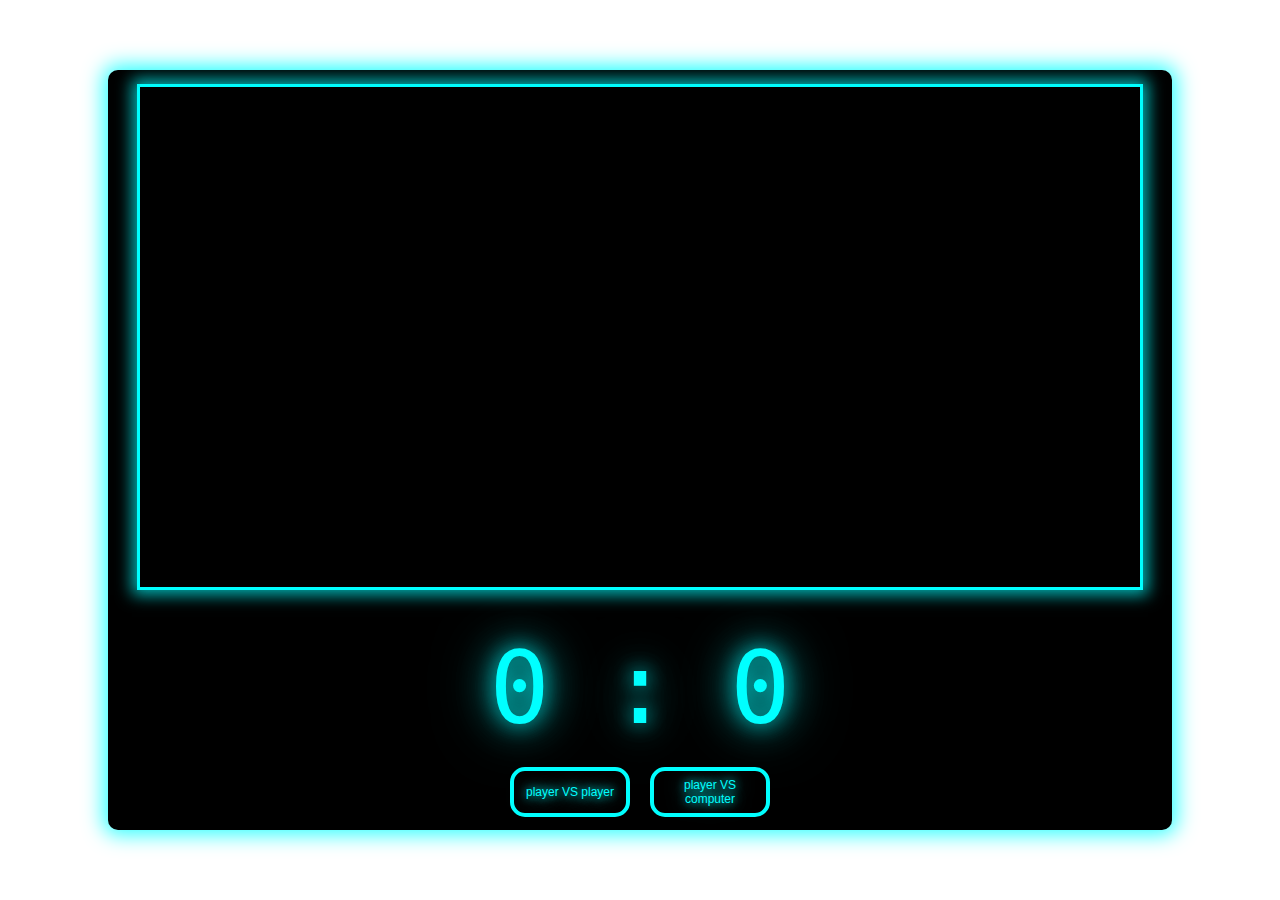
==== index.html @ ef3839ee "Merge pull request #11 from Davaadalai7/main" ====
<!DOCTYPE html>
<html lang="en">
  <head>
    <meta charset="UTF-8" />
    <meta http-equiv="X-UA-Compatible" content="IE=edge" />
    <meta name="viewport" content="width=device-width, initial-scale=1.0" />
    <title>Document</title>
    <link rel="stylesheet" href="index.css">
</head>
<body>
    <div id="gameContainer">
      <canvas id="gameBoard" width="1000" height="500"></canvas>
      <div id="scoreText">0 : 0</div>
    
    </div>
      
    <script src="index.js"></script>
  </body>
  <audio id="bounceSound" src="./hit.mp3" preload="auto"></audio>
  <audio id="scoreSound" src="./score.mp3" preload="auto"></audio>

</html>
---- index.css ----
/* Game container */
#gameContainer {
  position: absolute;
  top: 50%;
  left: 50%;
  transform: translate(-50%, -50%);
  width: 80%;
  height: 80%;
  display: flex;
  flex-direction: column;
  justify-content: center;
  align-items: center;
  text-align: center;
  background-color: black;
  box-shadow: 0 0 20px 5px rgba(0, 255, 255, 0.8);
  border-radius: 10px;
  padding: 20px;
}

/* Game board (Canvas) */
#gameBoard {
  border: 3px solid #00ffff;
  box-shadow: 0 0 15px 5px rgba(0, 255, 255, 0.7);
  background-color: black;
  margin-bottom: 20px;
}

/* Score text */
#scoreText {
  font-family: "Consolas", monospace;
  font-size: 100px;
  color: #00ffff;
  text-shadow: 0 0 20px rgba(0, 255, 255, 0.8), 0 0 40px rgba(0, 255, 255, 0.6),
    0 0 60px rgba(0, 255, 255, 0.5);
  margin: 20px 0;
}

/* Reset button */
#resetBtn {
  font-size: 22px;
  width: 120px;
  height: 50px;
  border: 4px solid #00ffff;
  border-radius: 15px;
  background-color: black;
  color: #00ffff;
  cursor: pointer;
  text-shadow: 0 0 10px #00ffff, 0 0 20px #00ffff;
  transition: all 0.3s ease-in-out;
  outline: none;
}

/* Hover effect for reset button */
#resetBtn:hover {
  box-shadow: 0 0 20px #00ffff, 0 0 30px #00ffff;
  transform: scale(1.1);
}

/* Paddle styles */
paddle {
  fill: #00ffff;
  stroke: #00ffff;
  box-shadow: 0 0 15px 5px rgba(0, 255, 255, 0.7);
}

/* Ball */
#ball {
  fill: #00ffff;
  stroke: #000000;
  box-shadow: 0 0 15px #00ffff;
}
/* button bot and player vs player */

#botAndPlayer{
    font-size: 12px;
    width: 120px;
    height: 50px;
    border: 4px solid #00FFFF; /* Neon blue border */
    border-radius: 15px;
    background-color: black;
    color: #00FFFF; /* Neon blue text */
    cursor: pointer;
    text-shadow: 0 0 10px #00FFFF, 0 0 20px #00FFFF; /* Glowing text */
    transition: all 0.3s ease-in-out;
    outline: none; /* Remove default button outline */
}
#hid{
    visibility: hidden;
    display: none;
}
#botAndPlayer:hover {
    box-shadow: 0 0 20px #00FFFF, 0 0 30px #00FFFF; /* Stronger glow on hover */
    transform: scale(1.1); /* Slightly enlarge the button on hover */
}
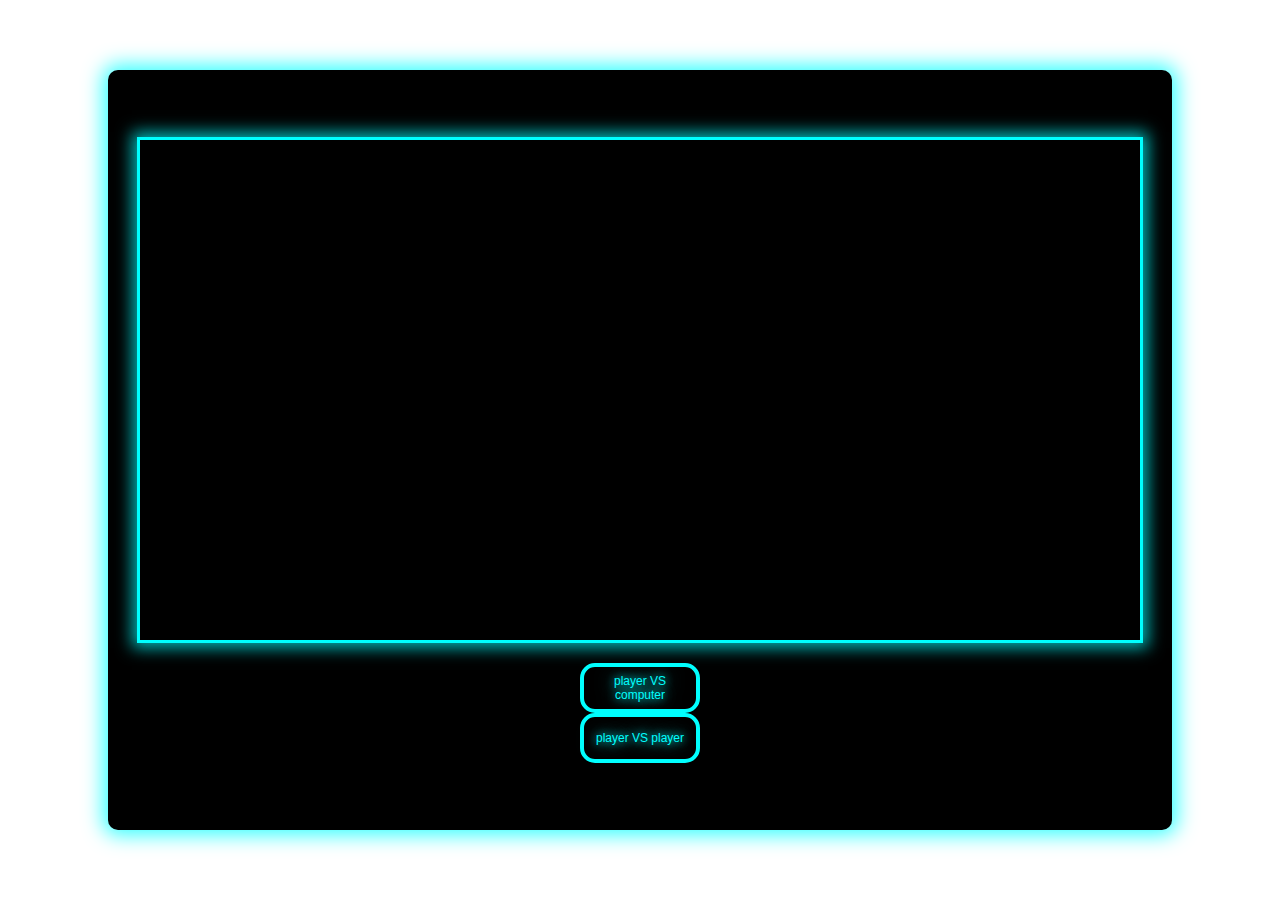
==== commit cd8656d7: "html zassan" ====
--- a/index.html
+++ b/index.html
@@ -1,23 +1,15 @@
+
 <!DOCTYPE html>
 <html lang="en">
-  <head>
-    <meta charset="UTF-8" />
-    <meta http-equiv="X-UA-Compatible" content="IE=edge" />
-    <meta name="viewport" content="width=device-width, initial-scale=1.0" />
+<head>
+    <meta charset="UTF-8">
+    <meta http-equiv="X-UA-Compatible" content="IE=edge">
+    <meta name="viewport" content="width=device-width, initial-scale=1.0">
     <title>Document</title>
     <link rel="stylesheet" href="index.css">
 </head>
 <body>
-    <div id="gameContainer">
-      <canvas id="gameBoard" width="1000" height="500"></canvas>
-      <div id="scoreText">0 : 0</div>
-    
-    </div>
-      
+    <div id="gameContainer"></div>
     <script src="index.js"></script>
-  </body>
-  <audio id="bounceSound" src="./hit.mp3" preload="auto"></audio>
-  <audio id="scoreSound" src="./score.mp3" preload="auto"></audio>
-
+</body>
 </html>
- 
--- a/index.css
+++ b/index.css
@@ -1,75 +1,78 @@
 /* Game container */
 #gameContainer {
-  position: absolute;
-  top: 50%;
-  left: 50%;
-  transform: translate(-50%, -50%);
-  width: 80%;
-  height: 80%;
-  display: flex;
-  flex-direction: column;
-  justify-content: center;
-  align-items: center;
-  text-align: center;
-  background-color: black;
-  box-shadow: 0 0 20px 5px rgba(0, 255, 255, 0.8);
-  border-radius: 10px;
-  padding: 20px;
+    position: absolute;
+    top: 50%;
+    left: 50%;
+    transform: translate(-50%, -50%); /* Centers the game container */
+    width: 80%; /* Optional: Adjust width if needed */
+    height: 80%; /* Optional: Adjust height if needed */
+    display: flex;
+    flex-direction: column; /* Stack items vertically (score, canvas, reset) */
+    justify-content: center;
+    align-items: center;
+    text-align: center;
+    background-color: black; /* Dark background */
+    box-shadow: 0 0 20px 5px rgba(0, 255, 255, 0.8); /* Neon blue glow around the container */
+    border-radius: 10px; /* Rounded corners */
+    padding: 20px; /* Padding inside the game container */
 }
 
 /* Game board (Canvas) */
 #gameBoard {
-  border: 3px solid #00ffff;
-  box-shadow: 0 0 15px 5px rgba(0, 255, 255, 0.7);
-  background-color: black;
-  margin-bottom: 20px;
+    border: 3px solid #00FFFF; /* Neon blue border */
+    box-shadow: 0 0 15px 5px rgba(0, 255, 255, 0.7); /* Glowing effect */
+    background-color: black; /* Ensures the board is dark */
+    margin-bottom: 20px; /* Adds space between the canvas and the score text */
 }
 
 /* Score text */
 #scoreText {
-  font-family: "Consolas", monospace;
-  font-size: 100px;
-  color: #00ffff;
-  text-shadow: 0 0 20px rgba(0, 255, 255, 0.8), 0 0 40px rgba(0, 255, 255, 0.6),
-    0 0 60px rgba(0, 255, 255, 0.5);
-  margin: 20px 0;
+    font-family: "Consolas", monospace;
+    font-size: 100px;
+    color: #00FFFF; /* Neon blue text */
+    text-shadow: 
+        0 0 20px rgba(0, 255, 255, 0.8), 
+        0 0 40px rgba(0, 255, 255, 0.6), 
+        0 0 60px rgba(0, 255, 255, 0.5); /* Soft glowing effect */
+    margin: 20px 0; /* Add margin for spacing */
 }
 
 /* Reset button */
 #resetBtn {
-  font-size: 22px;
-  width: 120px;
-  height: 50px;
-  border: 4px solid #00ffff;
-  border-radius: 15px;
-  background-color: black;
-  color: #00ffff;
-  cursor: pointer;
-  text-shadow: 0 0 10px #00ffff, 0 0 20px #00ffff;
-  transition: all 0.3s ease-in-out;
-  outline: none;
+    font-size: 22px;
+    width: 120px;
+    height: 50px;
+    border: 4px solid #00FFFF; /* Neon blue border */
+    border-radius: 15px;
+    background-color: black;
+    color: #00FFFF; /* Neon blue text */
+    cursor: pointer;
+    text-shadow: 0 0 10px #00FFFF, 0 0 20px #00FFFF; /* Glowing text */
+    transition: all 0.3s ease-in-out;
+    outline: none; /* Remove default button outline */
 }
 
 /* Hover effect for reset button */
 #resetBtn:hover {
-  box-shadow: 0 0 20px #00ffff, 0 0 30px #00ffff;
-  transform: scale(1.1);
+    box-shadow: 0 0 20px #00FFFF, 0 0 30px #00FFFF; /* Stronger glow on hover */
+    transform: scale(1.1); /* Slightly enlarge the button on hover */
 }
 
 /* Paddle styles */
 paddle {
-  fill: #00ffff;
-  stroke: #00ffff;
-  box-shadow: 0 0 15px 5px rgba(0, 255, 255, 0.7);
+    fill: #00FFFF;
+    stroke: #00FFFF;
+    box-shadow: 0 0 15px 5px rgba(0, 255, 255, 0.7); /* Glowing neon paddles */
 }
 
 /* Ball */
 #ball {
-  fill: #00ffff;
-  stroke: #000000;
-  box-shadow: 0 0 15px #00ffff;
+    fill: #00FFFF;
+    stroke: #000000;
+    box-shadow: 0 0 15px #00FFFF; /* Ball glow */
 }
 /* button bot and player vs player */
+
 
 #botAndPlayer{
     font-size: 12px;
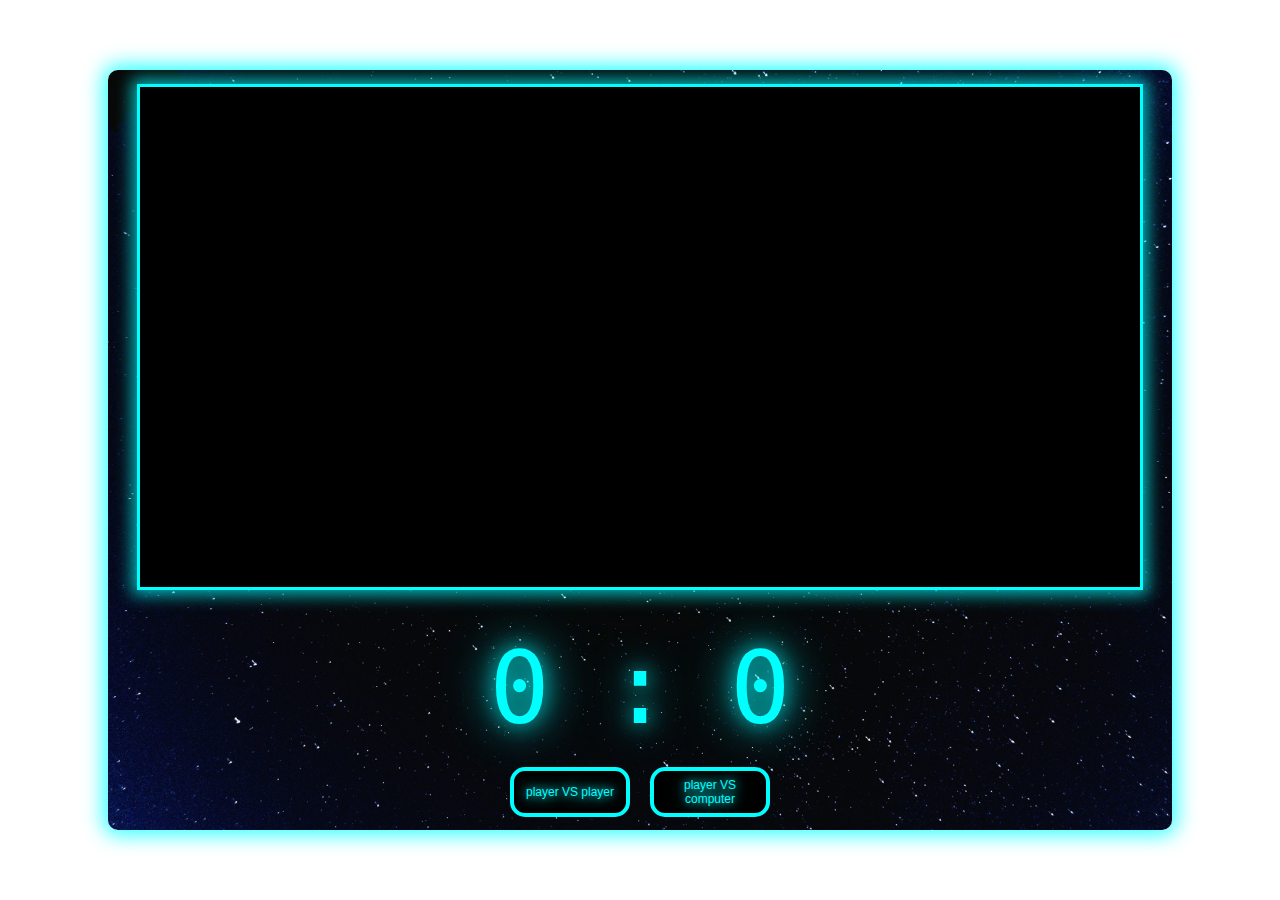
==== commit 6a96e369: "augf" ====
--- a/index.html
+++ b/index.html
@@ -1,15 +1,24 @@
-
 <!DOCTYPE html>
 <html lang="en">
-<head>
-    <meta charset="UTF-8">
-    <meta http-equiv="X-UA-Compatible" content="IE=edge">
-    <meta name="viewport" content="width=device-width, initial-scale=1.0">
+  <head>
+    <meta charset="UTF-8" />
+    <meta http-equiv="X-UA-Compatible" content="IE=edge" />
+    <meta name="viewport" content="width=device-width, initial-scale=1.0" />
     <title>Document</title>
     <link rel="stylesheet" href="index.css">
 </head>
 <body>
-    <div id="gameContainer"></div>
+    <div id="gameContainer">
+      <canvas id="gameBoard" width="1000" height="500"></canvas>
+      <div id="scoreText">0 : 0</div>
+      <audio id="bounceSound" src="./hit.mp3" preload="auto"></audio>
+  <audio id="scoreSound" src="./score.mp3" preload="auto"></audio>
+    </div>
+      
     <script src="index.js"></script>
-</body>
+
+  </body>
+  
+
 </html>
+ 
--- a/index.css
+++ b/index.css
@@ -1,78 +1,76 @@
 /* Game container */
 #gameContainer {
-    position: absolute;
-    top: 50%;
-    left: 50%;
-    transform: translate(-50%, -50%); /* Centers the game container */
-    width: 80%; /* Optional: Adjust width if needed */
-    height: 80%; /* Optional: Adjust height if needed */
-    display: flex;
-    flex-direction: column; /* Stack items vertically (score, canvas, reset) */
-    justify-content: center;
-    align-items: center;
-    text-align: center;
-    background-color: black; /* Dark background */
-    box-shadow: 0 0 20px 5px rgba(0, 255, 255, 0.8); /* Neon blue glow around the container */
-    border-radius: 10px; /* Rounded corners */
-    padding: 20px; /* Padding inside the game container */
+  position: absolute;
+  top: 50%;
+  left: 50%;
+  transform: translate(-50%, -50%);
+  width: 80%;
+  height: 80%;
+  display: flex;
+  flex-direction: column;
+  justify-content: center;
+  align-items: center;
+  text-align: center;
+  background-image: url("background.jpeg");
+    background-size: 100% 100%;
+  box-shadow: 0 0 20px 5px rgba(0, 255, 255, 0.8);
+  border-radius: 10px;
+  padding: 20px;
 }
 
 /* Game board (Canvas) */
 #gameBoard {
-    border: 3px solid #00FFFF; /* Neon blue border */
-    box-shadow: 0 0 15px 5px rgba(0, 255, 255, 0.7); /* Glowing effect */
-    background-color: black; /* Ensures the board is dark */
-    margin-bottom: 20px; /* Adds space between the canvas and the score text */
+  border: 3px solid #00ffff;
+  box-shadow: 0 0 15px 5px rgba(0, 255, 255, 0.7);
+  background-color: black;
+  margin-bottom: 20px;
 }
 
 /* Score text */
 #scoreText {
-    font-family: "Consolas", monospace;
-    font-size: 100px;
-    color: #00FFFF; /* Neon blue text */
-    text-shadow: 
-        0 0 20px rgba(0, 255, 255, 0.8), 
-        0 0 40px rgba(0, 255, 255, 0.6), 
-        0 0 60px rgba(0, 255, 255, 0.5); /* Soft glowing effect */
-    margin: 20px 0; /* Add margin for spacing */
+  font-family: "Consolas", monospace;
+  font-size: 100px;
+  color: #00ffff;
+  text-shadow: 0 0 20px rgba(0, 255, 255, 0.8), 0 0 40px rgba(0, 255, 255, 0.6),
+    0 0 60px rgba(0, 255, 255, 0.5);
+  margin: 20px 0;
 }
 
 /* Reset button */
 #resetBtn {
-    font-size: 22px;
-    width: 120px;
-    height: 50px;
-    border: 4px solid #00FFFF; /* Neon blue border */
-    border-radius: 15px;
-    background-color: black;
-    color: #00FFFF; /* Neon blue text */
-    cursor: pointer;
-    text-shadow: 0 0 10px #00FFFF, 0 0 20px #00FFFF; /* Glowing text */
-    transition: all 0.3s ease-in-out;
-    outline: none; /* Remove default button outline */
+  font-size: 22px;
+  width: 120px;
+  height: 50px;
+  border: 4px solid #00ffff;
+  border-radius: 15px;
+  background-color: black;
+  color: #00ffff;
+  cursor: pointer;
+  text-shadow: 0 0 10px #00ffff, 0 0 20px #00ffff;
+  transition: all 0.3s ease-in-out;
+  outline: none;
 }
 
 /* Hover effect for reset button */
 #resetBtn:hover {
-    box-shadow: 0 0 20px #00FFFF, 0 0 30px #00FFFF; /* Stronger glow on hover */
-    transform: scale(1.1); /* Slightly enlarge the button on hover */
+  box-shadow: 0 0 20px #00ffff, 0 0 30px #00ffff;
+  transform: scale(1.1);
 }
 
 /* Paddle styles */
 paddle {
-    fill: #00FFFF;
-    stroke: #00FFFF;
-    box-shadow: 0 0 15px 5px rgba(0, 255, 255, 0.7); /* Glowing neon paddles */
+  fill: #00ffff;
+  stroke: #00ffff;
+  box-shadow: 0 0 15px 5px rgba(0, 255, 255, 0.7);
 }
 
 /* Ball */
 #ball {
-    fill: #00FFFF;
-    stroke: #000000;
-    box-shadow: 0 0 15px #00FFFF; /* Ball glow */
+  fill: #00ffff;
+  stroke: #000000;
+  box-shadow: 0 0 15px #00ffff;
 }
 /* button bot and player vs player */
-
 
 #botAndPlayer{
     font-size: 12px;
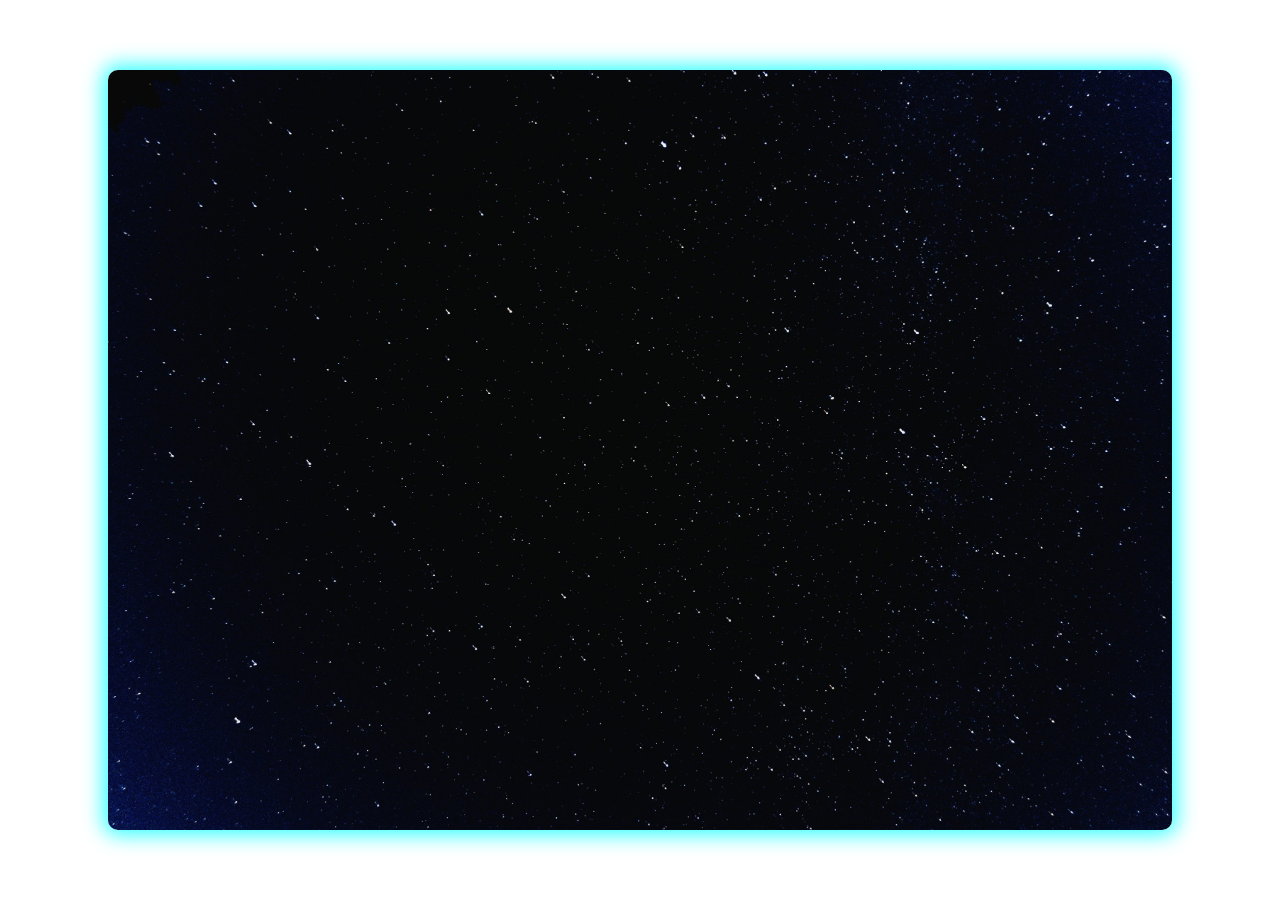
==== commit 0770dc65: "Update index.html" ====
--- a/index.html
+++ b/index.html
@@ -9,16 +9,12 @@
 </head>
 <body>
     <div id="gameContainer">
-      <canvas id="gameBoard" width="1000" height="500"></canvas>
-      <div id="scoreText">0 : 0</div>
-      <audio id="bounceSound" src="./hit.mp3" preload="auto"></audio>
-  <audio id="scoreSound" src="./score.mp3" preload="auto"></audio>
     </div>
       
     <script src="index.js"></script>
-
   </body>
-  
+  <audio id="bounceSound" src="./hit.mp3" preload="auto"></audio>
+  <audio id="scoreSound" src="./score.mp3" preload="auto"></audio>
 
 </html>
  
--- a/index.css
+++ b/index.css
@@ -24,6 +24,8 @@
   box-shadow: 0 0 15px 5px rgba(0, 255, 255, 0.7);
   background-color: black;
   margin-bottom: 20px;
+  position: absolute;
+  display: none;
 }
 
 /* Score text */
@@ -34,6 +36,15 @@
   text-shadow: 0 0 20px rgba(0, 255, 255, 0.8), 0 0 40px rgba(0, 255, 255, 0.6),
     0 0 60px rgba(0, 255, 255, 0.5);
   margin: 20px 0;
+  position: absolute;
+  display: none;
+}
+.buttonDiv{
+  display: flex;
+  position: absolute;
+  gap: 20px;
+  top: 700px;
+  display: none;
 }
 
 /* Reset button */
@@ -92,4 +103,5 @@
 #botAndPlayer:hover {
     box-shadow: 0 0 20px #00FFFF, 0 0 30px #00FFFF; /* Stronger glow on hover */
     transform: scale(1.1); /* Slightly enlarge the button on hover */
-}
+
+}